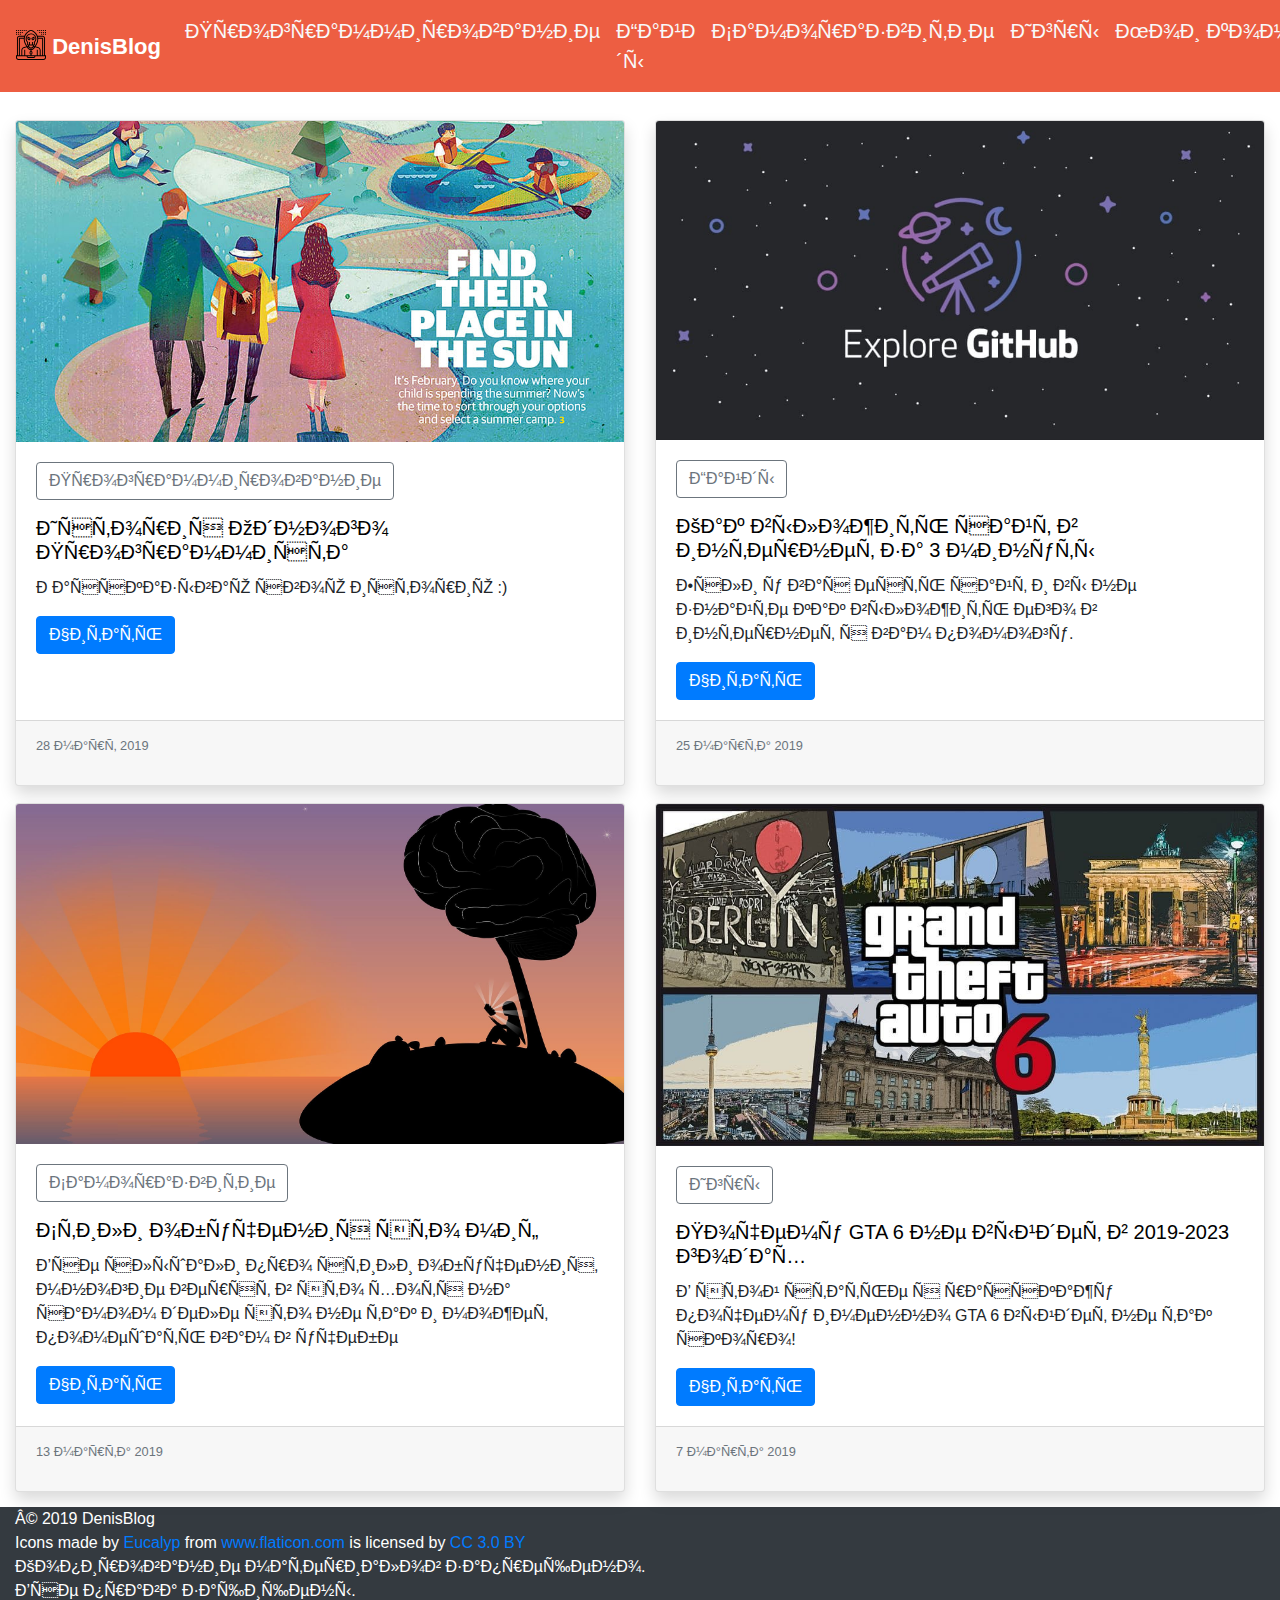
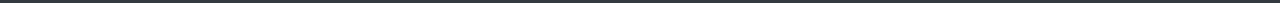
==== index.html @ eb99fd08 "Update index.html" ====
<!DOCTYPE html>
<html lang="ru">
  <head>
    <!-- Global site tag (gtag.js) - Google Analytics -->
    <script async src="https://www.googletagmanager.com/gtag/js?id=UA-123736970-5"></script>
    <script>
      window.dataLayer = window.dataLayer || [];
      function gtag(){dataLayer.push(arguments);}
      gtag('js', new Date());

      gtag('config', 'UA-123736970-5');
    </script>

    <!-- Yandex.Metrika counter -->
    <script type="text/javascript" >
       (function(m,e,t,r,i,k,a){m[i]=m[i]||function(){(m[i].a=m[i].a||[]).push(arguments)};
       m[i].l=1*new Date();k=e.createElement(t),a=e.getElementsByTagName(t)[0],k.async=1,k.src=r,a.parentNode.insertBefore(k,a)})
       (window, document, "script", "https://mc.yandex.ru/metrika/tag.js", "ym");

       ym(53265169, "init", {
            clickmap:true,
            trackLinks:true,
            accurateTrackBounce:true
       });
    </script>
    <noscript><div><img src="https://mc.yandex.ru/watch/53265169" style="position:absolute; left:-9999px;" alt="" /></div></noscript>
    <!-- /Yandex.Metrika counter -->
    
    <!-- Required meta tags -->
    <meta charset="utf-8">
    <meta name="viewport" content="width=device-width, initial-scale=1, shrink-to-fit=no">

    <!-- SEO -->
    <meta name="description" content="Если вам интересны темы программирования, саморазвития, игры, гайды.
    Заходите на DenisBlog!" />
    <meta name="keywords" content="программирования, денис юрков блог, саморазвития, я вас на учу, гайды, игры">
    <meta name="author" content="Denis Yurkov">
    <meta name="copyright" content="All rights belong to Denis Yurkov">
    <meta name="google-site-verification" content="Iz3EVyFOua0m53hICnBri3TyewJHm9QEvi8As5QU-i4" />
    <meta name="yandex-verification" content="daded4a118ccb3c7" />
    
    <!-- Pace -->
    <link href="style/css/pace/themes/pace.css" rel="stylesheet" />
    
    <!-- Bootstrap CSS -->
    <link rel="stylesheet" href="https://stackpath.bootstrapcdn.com/bootstrap/4.3.1/css/bootstrap.min.css" integrity="sha384-ggOyR0iXCbMQv3Xipma34MD+dH/1fQ784/j6cY/iJTQUOhcWr7x9JvoRxT2MZw1T" crossorigin="anonymous">

    <!-- CSS -->
    <link rel="stylesheet" href="style/css/style.css">
    
    <link rel="canonical" href="https://denisblog.github.io"/>

    <title>DenisBlog</title>
  </head>
  <body>
    <!-- header -->
    <header>
        <nav class="navbar navbar-expand-lg navbar-dark" style="background-color: #ED5E42;">
            <a class="navbar-brand d-inline-block align-middle" href="index.html">
                <img src="img/icons/hacker.svg"  width="30" height="30" class="d-inline-block align-top">
                <strong>DenisBlog</strong>
            </a>
            <button class="navbar-toggler btn-outline-secondary" type="button" data-toggle="collapse" data-target="#navbarTogglerDemo02" aria-controls="navbarTogglerDemo02" aria-expanded="false" aria-label="Toggle navigation">
                <span class="navbar-toggler-icon"></span>
            </button>

            <div class="collapse navbar-collapse " id="navbarTogglerDemo02">
                <ul class="navbar-nav ">
                    <li class="nav-item ">
                        <a class="nav-link text-light" href="tops/programming/story of one programmer/story of one programmer.html">Программирование<span class="sr-only">(current)</span></a>
                    </li>
                    
                    <li class="nav-item">
                        <a class="nav-link text-light" href="tops/guides/github pages site/github pages site.html">Гайды<span class="sr-only">(current)</span></a>
                    </li>

                    <li class="nav-item">
                        <a class="nav-link text-light" href="tops/self-development/learning styles is a myth/learning style is a myth.html">Саморазвитие<span class="sr-only">(current)</span></a>
                    </li>

                    <li class="nav-item">
                        <a class="nav-link text-light" href="tops/game/why gta 6 will not come out in 2019-2023/why gta 6 will not come out in 2019-2023.html">Игры<span class="sr-only">(current)</span></a>
                    </li>

                    <li class="nav-item dropdown">
                        <a class="nav-link text-light dropdown-toggle" href="#" id="navbarDropdown" role="button" data-toggle="dropdown" aria-haspopup="true" aria-expanded="false">
                          Мои контакты
                        </a>
                        <div class="dropdown-menu" aria-labelledby="dropdownMenuButton">
                            <a class="dropdown-item" href="https://vk.com/id178983555" target="_blank">Я Вконтакте</a>
                            <a class="dropdown-item" href="mailto: denisdeveloper136@gmail.com" target="_blank">Моя почта</a>
                            <div class="dropdown-divider"></div>
                            <a class="dropdown-item" href="https://www.yurkovsite.ga/" target="_blank">Мой сайт портофолио</a>
                        </div>
                    </li>
                </ul>
            </div>
        </nav>
    </header>
    <!-- /.header -->

    <!-- main -->
    <main>
        <div class="card-deck">
            <div class="card shadow" style="width: 20rem;">
                <a href="tops/programming/story of one programmer/story of one programmer.html"><img src="img/programming/history one programmer.jpg" class="card-img-top " alt="phote story of one programmer"  title="story on one programmer">
                <div class="card-body">
                    <p class="btn btn-outline-secondary" name="programming">Программирование</p> 
                    <h5 class="card-title"><a href="tops/programming/story of one programmer/story of one programmer.html">История Одного Программиста</a></h5>
                    <p class="card-text">Рассказываю свою историю :)</p>
                    <a href="tops/programming/story of one programmer/story of one programmer.html" class="btn btn-primary">Читать</a>
                </div>
                <div class="card-footer">
                    <p class="text-muted"><small>28 март 2019</small></p>
                </div>
            </div>

            <div class="card shadow" style="width: 20rem;">
                <a href="tops/guides/github pages site/github pages site.html"><img src="img/guides/github-project.jpg"  class="card-img-top " alt="как выложить сайт">
                <div class="card-body">
                    <p class="btn btn-outline-secondary" name="guides">Гайды</p> 
                    <h5 class="card-title"><a href="tops/guides/github pages site/github pages site.html">Как выложить сайт в интернет за 3 минуты</a></h5>
                    <p class="card-text">Если у вас есть сайт и вы не знайте как выложить его в интернет я вам помогу.</p>
                    <a href="tops/guides/github pages site/github pages site.html" class="btn btn-primary">Читать</a>
                </div>
                <div class="card-footer">
                   <p class="text-muted"><small>25 марта 2019</small></p>
                </div>
            </div>
        
        </div>

        <div class="card-deck top-edit">
            <div class="card shadow" style="width: 20rem;">
                <a href="tops/self-development/learning styles is a myth/learning style is a myth.html"><img src="img/self-devolopmet/learning style is a myth.jpg" class="card-img-top" alt="картинка с мозгом для статьи"></a>
                <div class="card-body">
                    <p class="btn btn-outline-secondary">Саморазвитие</p> 
                    <h5 class="card-title"><a href="tops/self-development/learning styles is a myth/learning style is a myth.html">Стили обучения это миф</a></h5>
                    <p class="card-text">Все слышали про стили обучения, многие верят в это хотя на самом деле это не так и может помешать вам в учебе</p>
                    <a href="tops/self-development/learning styles is a myth/learning style is a myth.html" class="btn btn-primary">Читать</a>
                </div>
                <div class="card-footer">
                <p class="text-muted"><small>13 марта 2019</small></p>
                </div>
            </div>

             <div class="card shadow" style="width: 20rem;">
                <a href="tops/game/why gta 6 will not come out in 2019-2023/why gta 6 will not come out in 2019-2023.html"><img src="img/game/GTA 6.jpg" class="card-img-top" alt="GTA6 img">
                <div class="card-body">
                    <p class="btn btn-outline-secondary" name="game">Игры</p> 
                    <h5 class="card-title"><a href="tops/game/why gta 6 will not come out in 2019-2023/why gta 6 will not come out in 2019-2023.html">Почему GTA 6 не выйдет в 2019-2023 годах</a></h5>
                    <p class="card-text">В этой статье я расскажу почему именно GTA 6 выйдет не так скоро!</p>
                    <a href="tops/game/why gta 6 will not come out in 2019-2023/why gta 6 will not come out in 2019-2023.html" class="btn btn-primary">Читать</a>
                </div>
                <div class="card-footer">
                    <p class="text-muted"><small>7 марта 2019</small></p>
                </div>
            </div>
        </div>
    </main>
    <!-- /.main -->
    
  
    
    <!-- footer -->
    <footer class="footer bg-dark text-white">
        <div class="container-fluid">
            <span>© 2019 DenisBlog <br> <div>Icons made by <a href="https://www.flaticon.com/authors/eucalyp" title="Eucalyp">Eucalyp</a> from <a href="https://www.flaticon.com/" title="Flaticon">www.flaticon.com</a> is licensed by <a href="http://creativecommons.org/licenses/by/3.0/"title="Creative Commons BY 3.0" target="_blank">CC 3.0 BY</a></div> Копирование материалов запрещено. <br> Все права защищены. </span>
        </div>
    </footer>
    <!-- /.footer -->

    <!-- Optional JavaScript -->
    <!-- jQuery first, then Popper.js, then Bootstrap JS -->
    <script src="https://code.jquery.com/jquery-3.3.1.slim.min.js" integrity="sha384-q8i/X+965DzO0rT7abK41JStQIAqVgRVzpbzo5smXKp4YfRvH+8abtTE1Pi6jizo" crossorigin="anonymous"></script>
    <script src="js/pace/pace.min.js"></script>
    <script src="https://cdnjs.cloudflare.com/ajax/libs/popper.js/1.14.7/umd/popper.min.js" integrity="sha384-UO2eT0CpHqdSJQ6hJty5KVphtPhzWj9WO1clHTMGa3JDZwrnQq4sF86dIHNDz0W1" crossorigin="anonymous"></script>
    <script src="https://stackpath.bootstrapcdn.com/bootstrap/4.3.1/js/bootstrap.min.js" integrity="sha384-JjSmVgyd0p3pXB1rRibZUAYoIIy6OrQ6VrjIEaFf/nJGzIxFDsf4x0xIM+B07jRM" crossorigin="anonymous"></script>
  </body>
</html>
---- style/css/pace/themes/pace.css ----
.pace {
  -webkit-pointer-events: none;
  pointer-events: none;

  -webkit-user-select: none;
  -moz-user-select: none;
  user-select: none;
}

.pace-inactive {
  display: none;
}

.pace .pace-progress {
  background: #ffffff;
  position: fixed;
  z-index: 2000;
  top: 0;
  right: 100%;
  width: 100%;
  height: 2px;
}
---- style/css/style.css ----
html *, html ::after, html ::before {
   box-sizing: border-box;
}

/* Remove the scroll bar */
html, body {
    overflow-x: hidden; 
}

body {
    word-wrap: break-word;
}


main {
    padding: 15px;
}

.img-fluid {
    background-size: cover;
    border-radius: 5px;
    opacity: 1;
}

header {
    margin-bottom: 13px;
}

.navbar-brand {
   font-size: 22px;
}

.nav-item {
    font-size: 20px;
}

.btn-outline-secondary {
    cursor: pointer;
}

.card {
    margin: 0 auto;
    max-width: 100% ;
}

.top-edit {
    margin-top: 17px;
}

h5 a {
    color: black;
}

h5 a:hover {
    text-decoration: none;   
}


@media (max-width: 550px) {
    main {
        padding: 0;
    }  
}
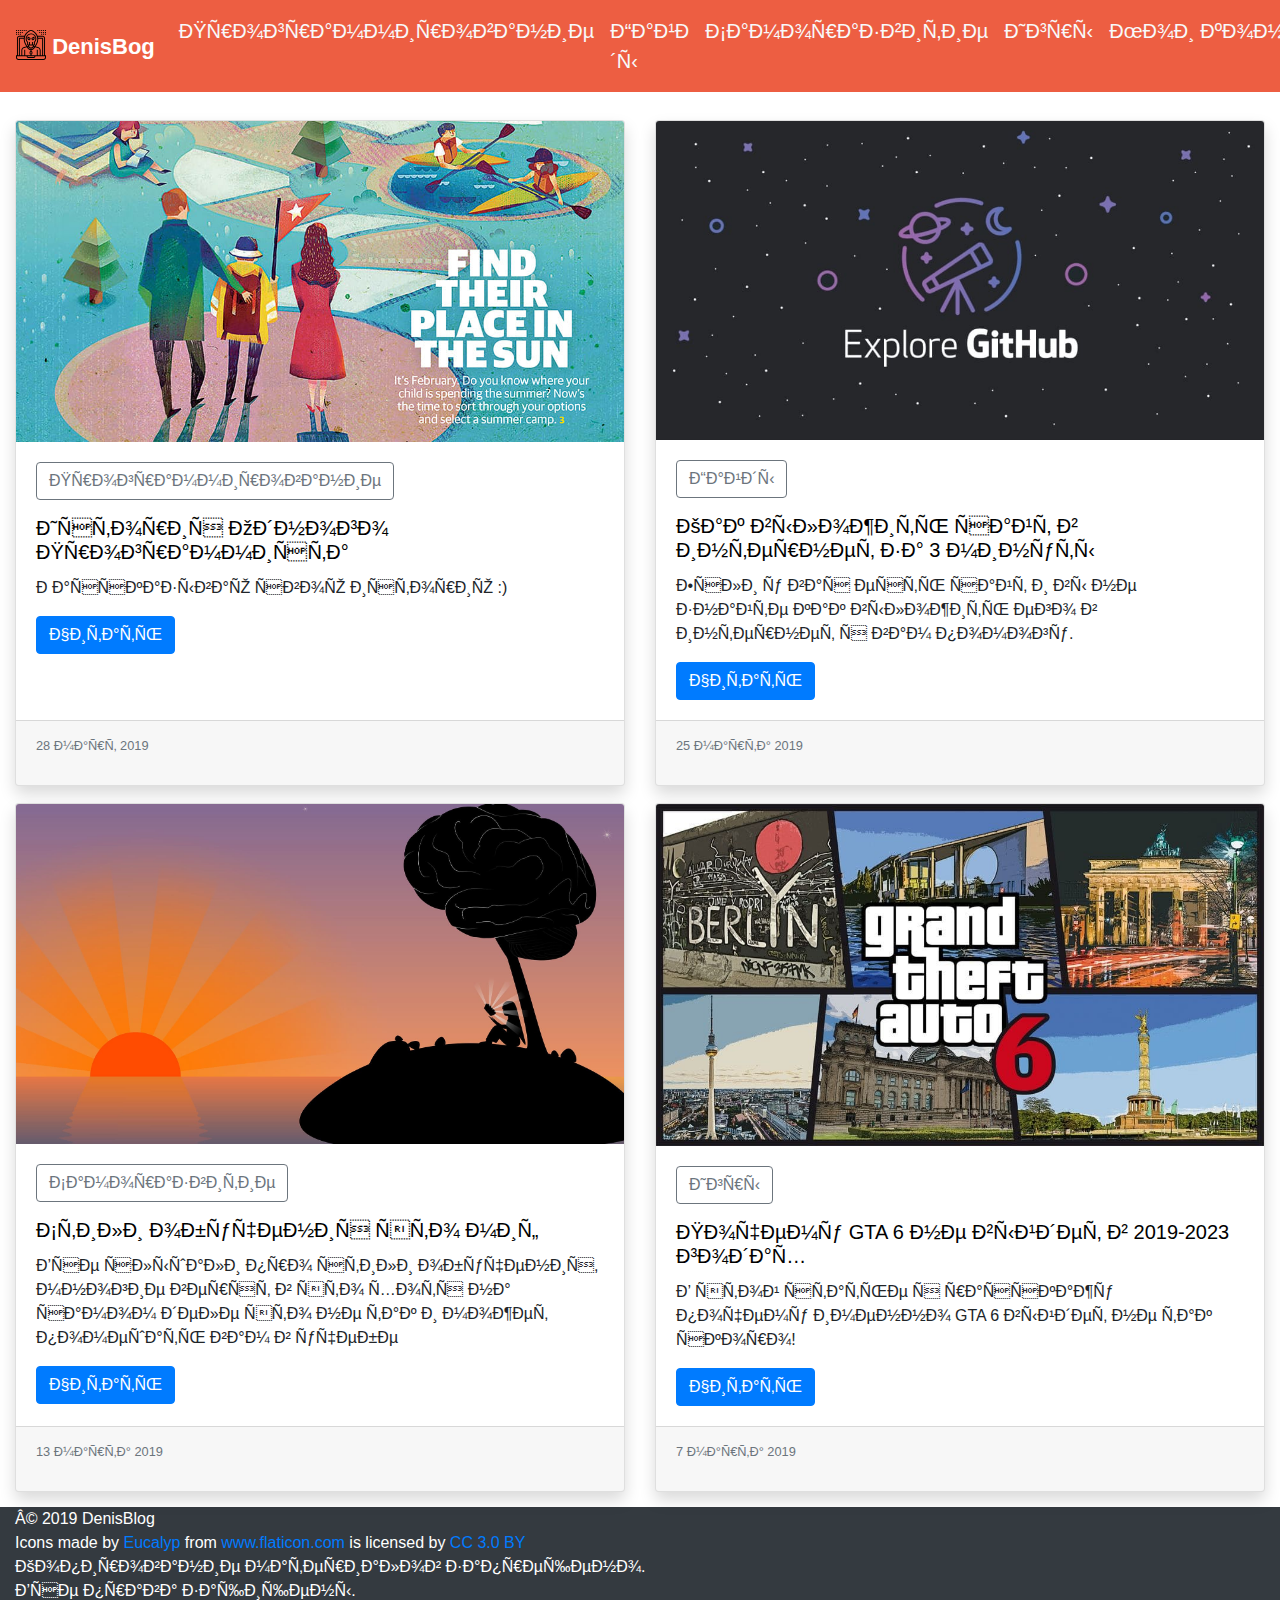
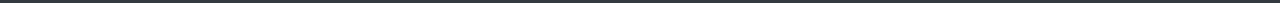
==== commit d27ed1b5: "test_html" ====
--- a/index.html
+++ b/index.html
@@ -58,7 +58,7 @@
         <nav class="navbar navbar-expand-lg navbar-dark" style="background-color: #ED5E42;">
             <a class="navbar-brand d-inline-block align-middle" href="index.html">
                 <img src="img/icons/hacker.svg"  width="30" height="30" class="d-inline-block align-top">
-                <strong>DenisBlog</strong>
+                <strong>DenisBog</strong>
             </a>
             <button class="navbar-toggler btn-outline-secondary" type="button" data-toggle="collapse" data-target="#navbarTogglerDemo02" aria-controls="navbarTogglerDemo02" aria-expanded="false" aria-label="Toggle navigation">
                 <span class="navbar-toggler-icon"></span>
@@ -90,7 +90,7 @@
                             <a class="dropdown-item" href="https://vk.com/id178983555" target="_blank">Я Вконтакте</a>
                             <a class="dropdown-item" href="mailto: denisdeveloper136@gmail.com" target="_blank">Моя почта</a>
                             <div class="dropdown-divider"></div>
-                            <a class="dropdown-item" href="https://www.yurkovsite.ga/" target="_blank">Мой сайт портофолио</a>
+                            <a class="dropdown-item" href="https://denisyurkov.github.io/" target="_blank">Мой сайт портофолио</a>
                         </div>
                     </li>
                 </ul>
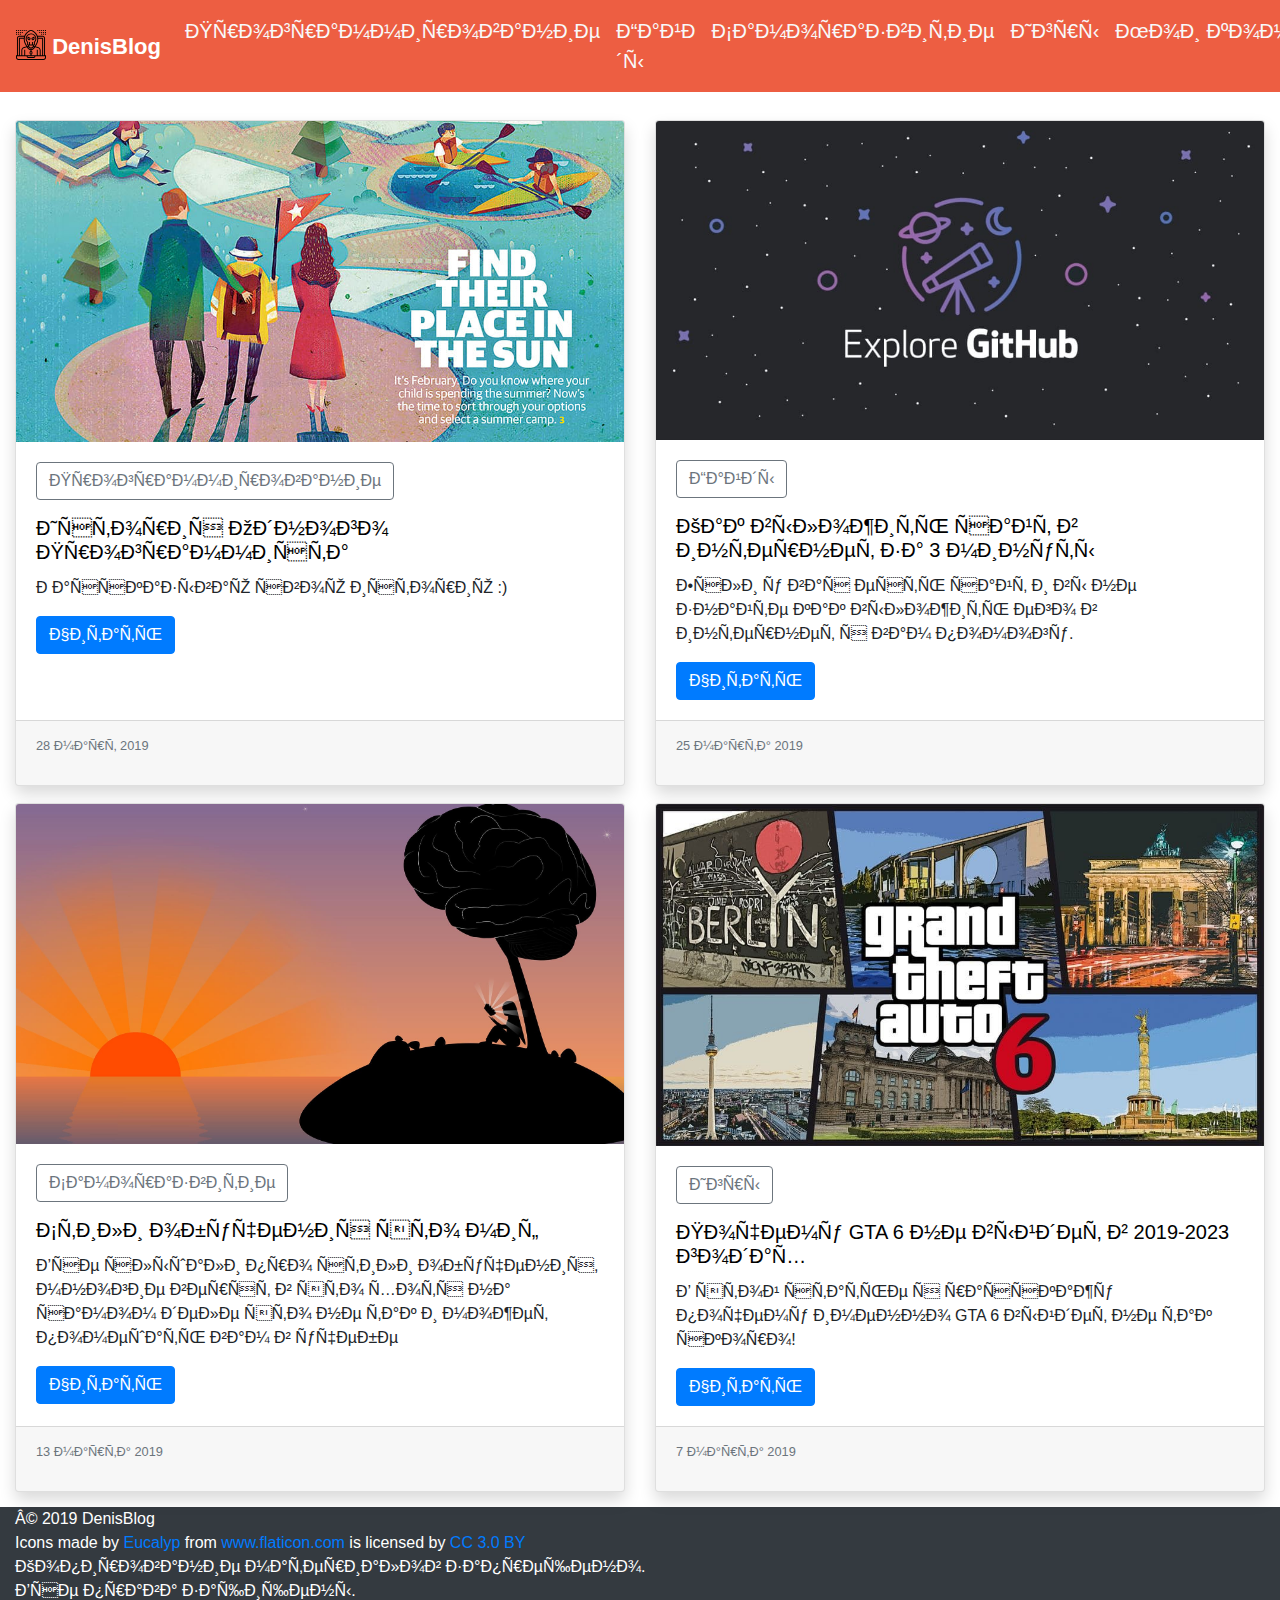
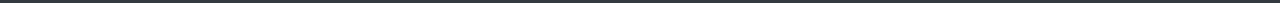
==== commit 543466d2: "default_settings" ====
--- a/index.html
+++ b/index.html
@@ -58,7 +58,7 @@
         <nav class="navbar navbar-expand-lg navbar-dark" style="background-color: #ED5E42;">
             <a class="navbar-brand d-inline-block align-middle" href="index.html">
                 <img src="img/icons/hacker.svg"  width="30" height="30" class="d-inline-block align-top">
-                <strong>DenisBog</strong>
+                <strong>DenisBlog</strong>
             </a>
             <button class="navbar-toggler btn-outline-secondary" type="button" data-toggle="collapse" data-target="#navbarTogglerDemo02" aria-controls="navbarTogglerDemo02" aria-expanded="false" aria-label="Toggle navigation">
                 <span class="navbar-toggler-icon"></span>
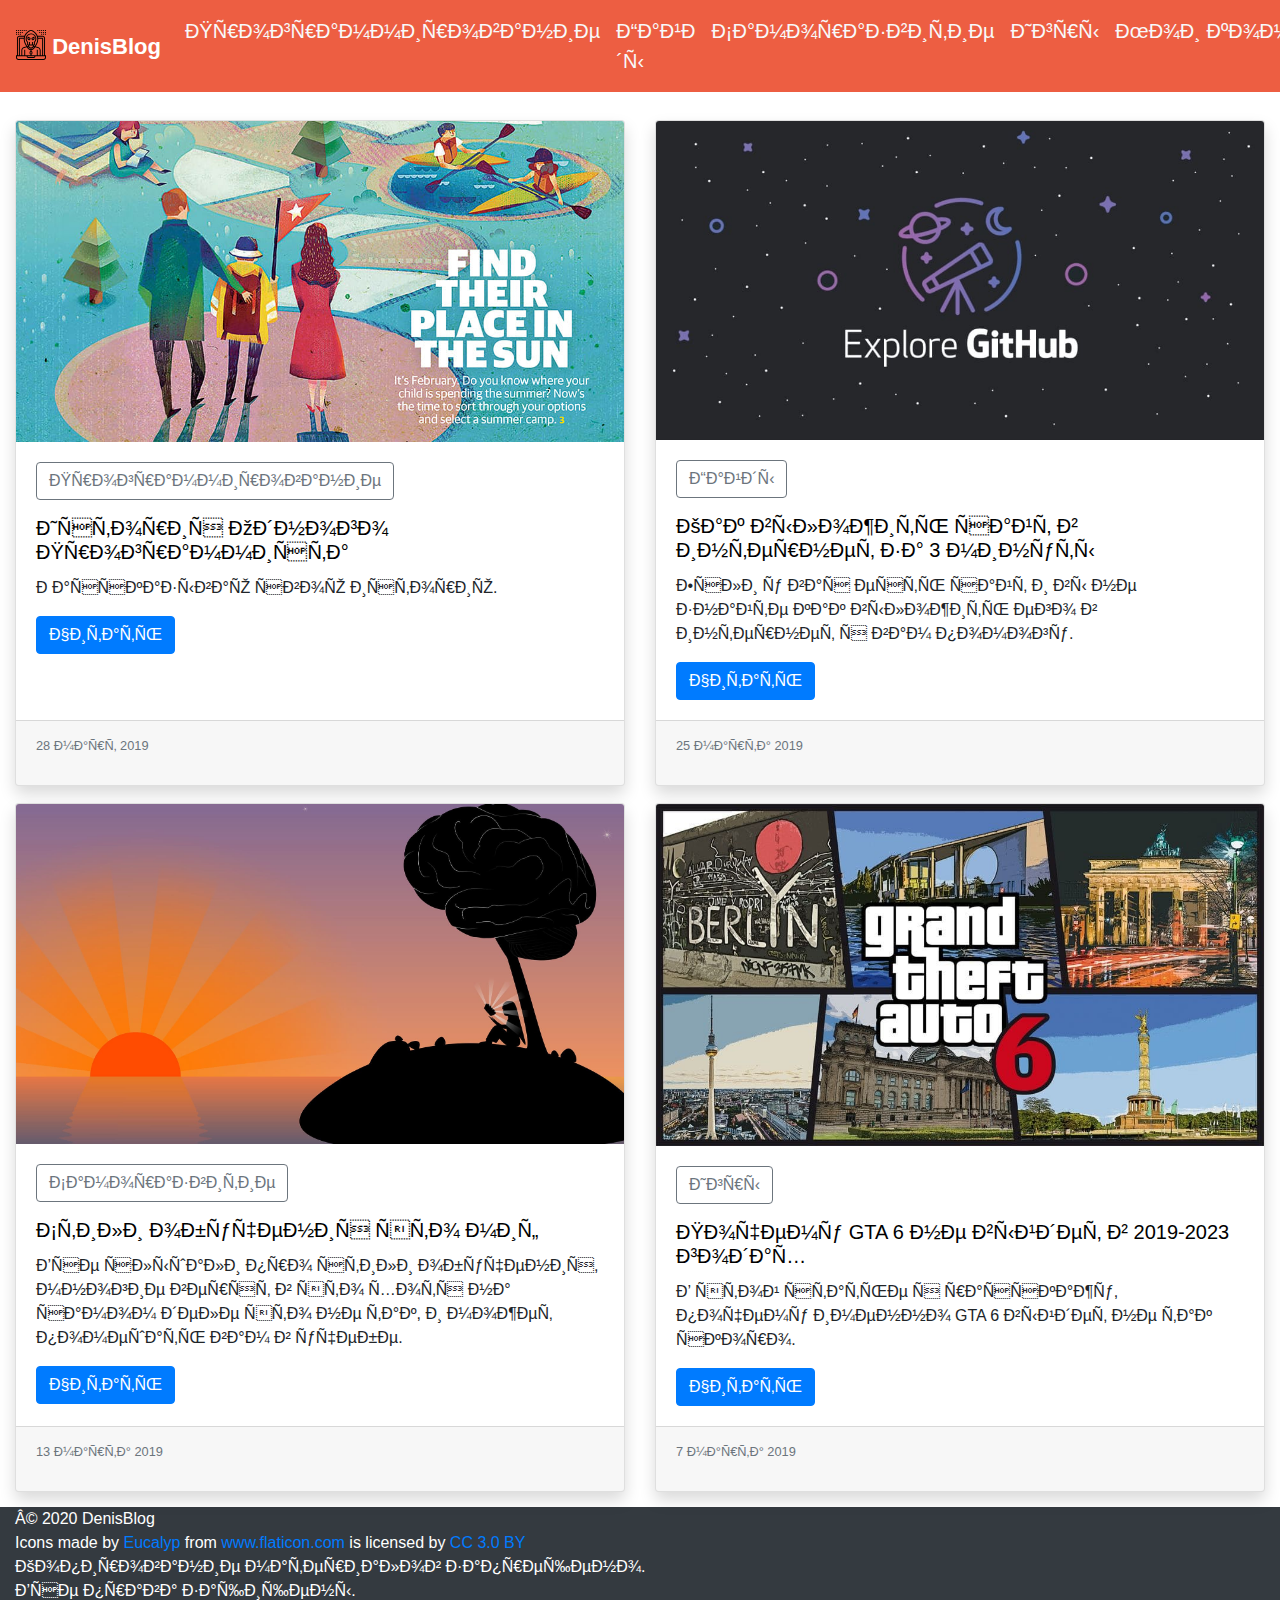
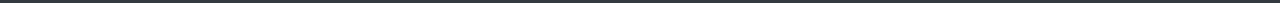
==== commit c2fe7b0a: "Update index.html" ====
--- a/index.html
+++ b/index.html
@@ -107,7 +107,7 @@
                 <div class="card-body">
                     <p class="btn btn-outline-secondary" name="programming">Программирование</p> 
                     <h5 class="card-title"><a href="tops/programming/story of one programmer/story of one programmer.html">История Одного Программиста</a></h5>
-                    <p class="card-text">Рассказываю свою историю :)</p>
+                    <p class="card-text">Рассказываю свою историю.</p>
                     <a href="tops/programming/story of one programmer/story of one programmer.html" class="btn btn-primary">Читать</a>
                 </div>
                 <div class="card-footer">
@@ -136,7 +136,7 @@
                 <div class="card-body">
                     <p class="btn btn-outline-secondary">Саморазвитие</p> 
                     <h5 class="card-title"><a href="tops/self-development/learning styles is a myth/learning style is a myth.html">Стили обучения это миф</a></h5>
-                    <p class="card-text">Все слышали про стили обучения, многие верят в это хотя на самом деле это не так и может помешать вам в учебе</p>
+                    <p class="card-text">Все слышали про стили обучения, многие верят в это хотя на самом деле это не так, и может помешать вам в учебе.</p>
                     <a href="tops/self-development/learning styles is a myth/learning style is a myth.html" class="btn btn-primary">Читать</a>
                 </div>
                 <div class="card-footer">
@@ -149,7 +149,7 @@
                 <div class="card-body">
                     <p class="btn btn-outline-secondary" name="game">Игры</p> 
                     <h5 class="card-title"><a href="tops/game/why gta 6 will not come out in 2019-2023/why gta 6 will not come out in 2019-2023.html">Почему GTA 6 не выйдет в 2019-2023 годах</a></h5>
-                    <p class="card-text">В этой статье я расскажу почему именно GTA 6 выйдет не так скоро!</p>
+                    <p class="card-text">В этой статье я расскажу, почему именно GTA 6 выйдет не так скоро.</p>
                     <a href="tops/game/why gta 6 will not come out in 2019-2023/why gta 6 will not come out in 2019-2023.html" class="btn btn-primary">Читать</a>
                 </div>
                 <div class="card-footer">
@@ -165,7 +165,7 @@
     <!-- footer -->
     <footer class="footer bg-dark text-white">
         <div class="container-fluid">
-            <span>© 2019 DenisBlog <br> <div>Icons made by <a href="https://www.flaticon.com/authors/eucalyp" title="Eucalyp">Eucalyp</a> from <a href="https://www.flaticon.com/" title="Flaticon">www.flaticon.com</a> is licensed by <a href="http://creativecommons.org/licenses/by/3.0/"title="Creative Commons BY 3.0" target="_blank">CC 3.0 BY</a></div> Копирование материалов запрещено. <br> Все права защищены. </span>
+            <span>© 2020 DenisBlog <br> <div>Icons made by <a href="https://www.flaticon.com/authors/eucalyp" title="Eucalyp">Eucalyp</a> from <a href="https://www.flaticon.com/" title="Flaticon">www.flaticon.com</a> is licensed by <a href="http://creativecommons.org/licenses/by/3.0/"title="Creative Commons BY 3.0" target="_blank">CC 3.0 BY</a></div> Копирование материалов запрещено. <br> Все права защищены. </span>
         </div>
     </footer>
     <!-- /.footer -->
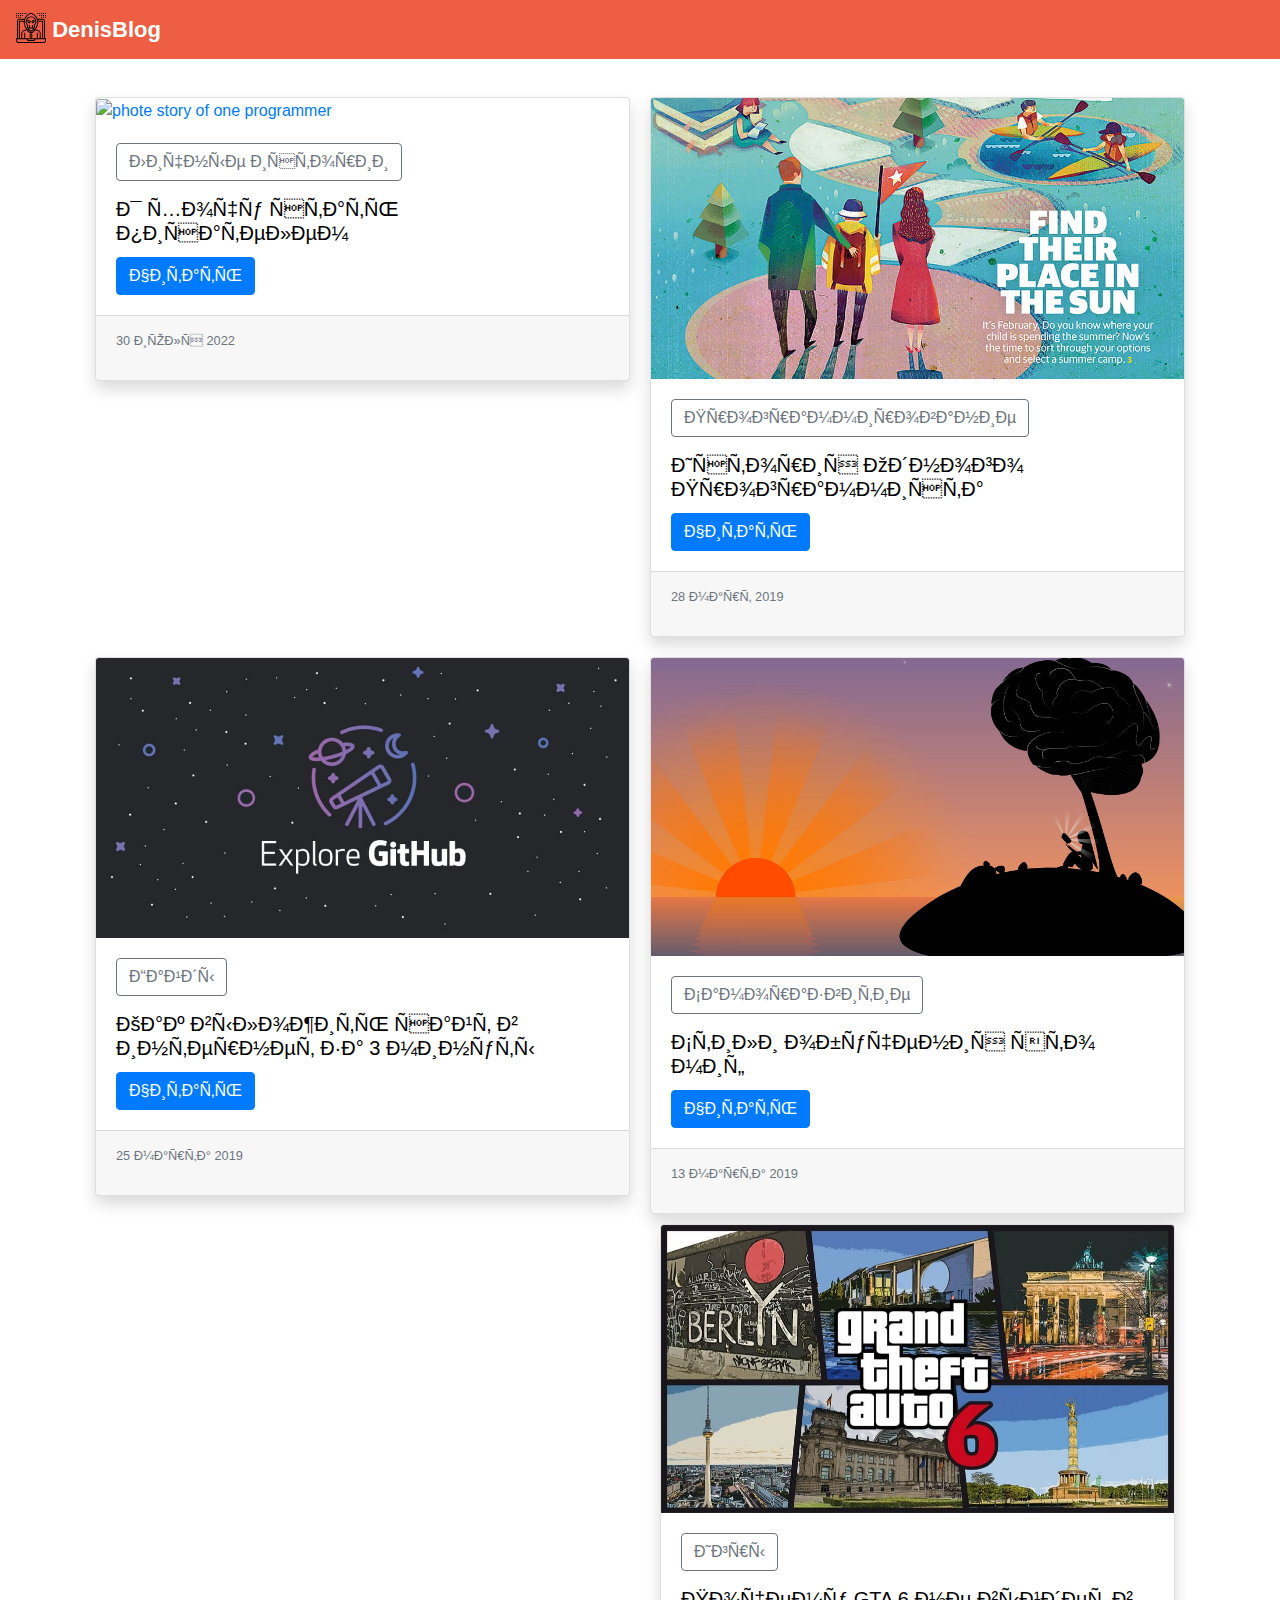
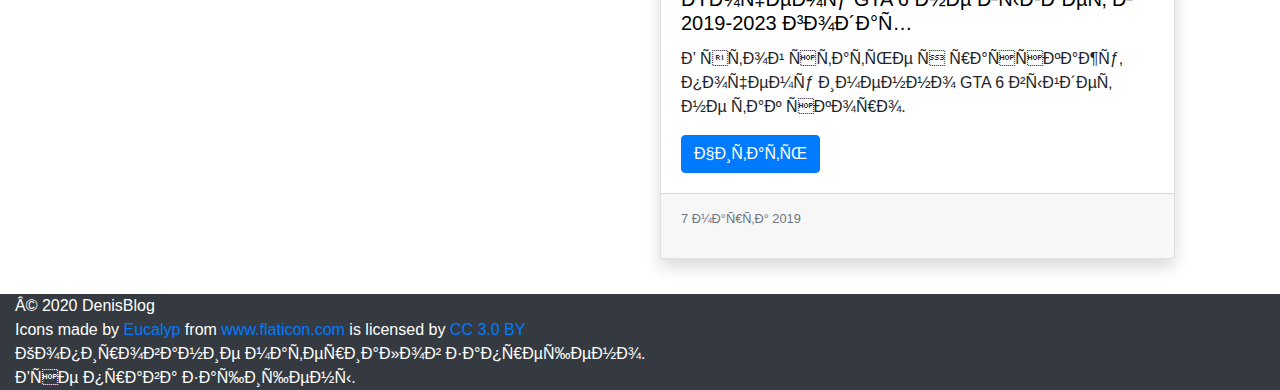
==== commit 83c44972: "add personal story" ====
--- a/index.html
+++ b/index.html
@@ -63,97 +63,93 @@
             <button class="navbar-toggler btn-outline-secondary" type="button" data-toggle="collapse" data-target="#navbarTogglerDemo02" aria-controls="navbarTogglerDemo02" aria-expanded="false" aria-label="Toggle navigation">
                 <span class="navbar-toggler-icon"></span>
             </button>
-
-            <div class="collapse navbar-collapse " id="navbarTogglerDemo02">
-                <ul class="navbar-nav ">
-                    <li class="nav-item ">
-                        <a class="nav-link text-light" href="tops/programming/story of one programmer/story of one programmer.html">Программирование<span class="sr-only">(current)</span></a>
-                    </li>
-                    
-                    <li class="nav-item">
-                        <a class="nav-link text-light" href="tops/guides/github pages site/github pages site.html">Гайды<span class="sr-only">(current)</span></a>
-                    </li>
-
-                    <li class="nav-item">
-                        <a class="nav-link text-light" href="tops/self-development/learning styles is a myth/learning style is a myth.html">Саморазвитие<span class="sr-only">(current)</span></a>
-                    </li>
-
-                    <li class="nav-item">
-                        <a class="nav-link text-light" href="tops/game/why gta 6 will not come out in 2019-2023/why gta 6 will not come out in 2019-2023.html">Игры<span class="sr-only">(current)</span></a>
-                    </li>
-
-                    <li class="nav-item dropdown">
-                        <a class="nav-link text-light dropdown-toggle" href="#" id="navbarDropdown" role="button" data-toggle="dropdown" aria-haspopup="true" aria-expanded="false">
-                          Мои контакты
-                        </a>
-                        <div class="dropdown-menu" aria-labelledby="dropdownMenuButton">
-                            <a class="dropdown-item" href="https://vk.com/id178983555" target="_blank">Я Вконтакте</a>
-                            <a class="dropdown-item" href="mailto: denisdeveloper136@gmail.com" target="_blank">Моя почта</a>
-                            <div class="dropdown-divider"></div>
-                            <a class="dropdown-item" href="https://denisyurkov.github.io/" target="_blank">Мой сайт портофолио</a>
-                        </div>
-                    </li>
-                </ul>
-            </div>
         </nav>
     </header>
     <!-- /.header -->
 
     <!-- main -->
-    <main>
-        <div class="card-deck">
-            <div class="card shadow" style="width: 20rem;">
-                <a href="tops/programming/story of one programmer/story of one programmer.html"><img src="img/programming/history one programmer.jpg" class="card-img-top " alt="phote story of one programmer"  title="story on one programmer">
-                <div class="card-body">
-                    <p class="btn btn-outline-secondary" name="programming">Программирование</p> 
-                    <h5 class="card-title"><a href="tops/programming/story of one programmer/story of one programmer.html">История Одного Программиста</a></h5>
-                    <p class="card-text">Рассказываю свою историю.</p>
-                    <a href="tops/programming/story of one programmer/story of one programmer.html" class="btn btn-primary">Читать</a>
-                </div>
-                <div class="card-footer">
-                    <p class="text-muted"><small>28 март 2019</small></p>
+    <main class="container">        
+        <div class="row no-gutters">
+            <div class="col-lg-6" style="padding: 10px">
+                <div class="card-deck">
+                    <div class="card shadow" style="width: 10rem;">
+                        <a href="tops/personal story/i'm writer.html">
+                            <img src="https://odessa-life.od.ua/wp-content/uploads/2014/03/den-pisatelja.jpg" class="card-img-top " alt="phote story of one programmer"  title="story on one programmer">
+                        <div class="card-body">
+                            <p class="btn btn-outline-secondary" name="programming">Личные истории</p> 
+                            <h5 class="card-title"><a href="tops/personal story/i'm writer.html">Я хочу стать писателем</a></h5>
+                            <a href="tops/personal story/i'm writer.html" class="btn btn-primary">Читать</a>
+                        </div>
+                        <div class="card-footer">
+                            <p class="text-muted"><small>30 июля 2022</small></p>
+                        </div>
+                    </div>
                 </div>
             </div>
 
-            <div class="card shadow" style="width: 20rem;">
-                <a href="tops/guides/github pages site/github pages site.html"><img src="img/guides/github-project.jpg"  class="card-img-top " alt="как выложить сайт">
-                <div class="card-body">
-                    <p class="btn btn-outline-secondary" name="guides">Гайды</p> 
-                    <h5 class="card-title"><a href="tops/guides/github pages site/github pages site.html">Как выложить сайт в интернет за 3 минуты</a></h5>
-                    <p class="card-text">Если у вас есть сайт и вы не знайте как выложить его в интернет я вам помогу.</p>
-                    <a href="tops/guides/github pages site/github pages site.html" class="btn btn-primary">Читать</a>
-                </div>
-                <div class="card-footer">
-                   <p class="text-muted"><small>25 марта 2019</small></p>
-                </div>
-            </div>
-        
-        </div>
-
-        <div class="card-deck top-edit">
-            <div class="card shadow" style="width: 20rem;">
-                <a href="tops/self-development/learning styles is a myth/learning style is a myth.html"><img src="img/self-devolopmet/learning style is a myth.jpg" class="card-img-top" alt="картинка с мозгом для статьи"></a>
-                <div class="card-body">
-                    <p class="btn btn-outline-secondary">Саморазвитие</p> 
-                    <h5 class="card-title"><a href="tops/self-development/learning styles is a myth/learning style is a myth.html">Стили обучения это миф</a></h5>
-                    <p class="card-text">Все слышали про стили обучения, многие верят в это хотя на самом деле это не так, и может помешать вам в учебе.</p>
-                    <a href="tops/self-development/learning styles is a myth/learning style is a myth.html" class="btn btn-primary">Читать</a>
-                </div>
-                <div class="card-footer">
-                <p class="text-muted"><small>13 марта 2019</small></p>
+            <div class="col-lg-6" style="padding: 10px">
+                <div class="card-deck">
+                    <div class="card shadow" style="width: 10rem;">
+                        <a href="tops/programming/story of one programmer/story of one programmer.html">
+                            <img src="img/programming/history one programmer.jpg" class="card-img-top " alt="phote story of one programmer"  title="story on one programmer">
+                        <div class="card-body">
+                            <p class="btn btn-outline-secondary" name="programming">Программирование</p> 
+                            <h5 class="card-title"><a href="tops/programming/story of one programmer/story of one programmer.html">История Одного Программиста</a></h5>
+                            <a href="tops/programming/story of one programmer/story of one programmer.html" class="btn btn-primary">Читать</a>
+                        </div>
+                        <div class="card-footer">
+                            <p class="text-muted"><small>28 март 2019</small></p>
+                        </div>
+                    </div>
                 </div>
             </div>
 
-             <div class="card shadow" style="width: 20rem;">
-                <a href="tops/game/why gta 6 will not come out in 2019-2023/why gta 6 will not come out in 2019-2023.html"><img src="img/game/GTA 6.jpg" class="card-img-top" alt="GTA6 img">
-                <div class="card-body">
-                    <p class="btn btn-outline-secondary" name="game">Игры</p> 
-                    <h5 class="card-title"><a href="tops/game/why gta 6 will not come out in 2019-2023/why gta 6 will not come out in 2019-2023.html">Почему GTA 6 не выйдет в 2019-2023 годах</a></h5>
-                    <p class="card-text">В этой статье я расскажу, почему именно GTA 6 выйдет не так скоро.</p>
-                    <a href="tops/game/why gta 6 will not come out in 2019-2023/why gta 6 will not come out in 2019-2023.html" class="btn btn-primary">Читать</a>
+            <div class="col-lg-6" style="padding: 10px">
+                <div class="card-deck">
+                    <div class="card shadow" style="width: 10rem;">
+                        <a href="tops/guides/github pages site/github pages site.html"><img src="img/guides/github-project.jpg"  class="card-img-top " alt="как выложить сайт">
+                        <div class="card-body">
+                            <p class="btn btn-outline-secondary" name="guides">Гайды</p> 
+                            <h5 class="card-title"><a href="tops/guides/github pages site/github pages site.html">Как выложить сайт в интернет за 3 минуты</a></h5>
+                            <a href="tops/guides/github pages site/github pages site.html" class="btn btn-primary">Читать</a>
+                        </div>
+                        <div class="card-footer">
+                           <p class="text-muted"><small>25 марта 2019</small></p>
+                        </div>
+                    </div>
                 </div>
-                <div class="card-footer">
-                    <p class="text-muted"><small>7 марта 2019</small></p>
+            </div>
+            
+            <div class="col-lg-6" style="padding: 10px">
+                <div class="card-deck">
+                    <div class="card shadow" style="width: 10rem;">
+                        <a href="tops/self-development/learning styles is a myth/learning style is a myth.html"><img src="img/self-devolopmet/learning style is a myth.jpg" class="card-img-top" alt="картинка с мозгом для статьи"></a>
+                        <div class="card-body">
+                            <p class="btn btn-outline-secondary">Саморазвитие</p> 
+                            <h5 class="card-title"><a href="tops/self-development/learning styles is a myth/learning style is a myth.html">Стили обучения это миф</a></h5>
+                            <a href="tops/self-development/learning styles is a myth/learning style is a myth.html" class="btn btn-primary">Читать</a>
+                        </div>
+                        
+                        <div class="card-footer">
+                        <p class="text-muted"><small>13 марта 2019</small></p>
+                    </div>
+                </div>
+            </div>
+
+            <div class="col-lg-12" style="padding: 10px">
+                <div class="card-deck">
+                    <div class="card shadow"  style="width: 10rem;">
+                        <a href="tops/game/why gta 6 will not come out in 2019-2023/why gta 6 will not come out in 2019-2023.html"><img src="img/game/GTA 6.jpg" class="card-img-top" alt="GTA6 img">
+                        <div class="card-body">
+                            <p class="btn btn-outline-secondary" name="game">Игры</p> 
+                            <h5 class="card-title"><a href="tops/game/why gta 6 will not come out in 2019-2023/why gta 6 will not come out in 2019-2023.html">Почему GTA 6 не выйдет в 2019-2023 годах</a></h5>
+                            <p class="card-text">В этой статье я расскажу, почему именно GTA 6 выйдет не так скоро.</p>
+                            <a href="tops/game/why gta 6 will not come out in 2019-2023/why gta 6 will not come out in 2019-2023.html" class="btn btn-primary">Читать</a>
+                        </div>
+                        <div class="card-footer">
+                            <p class="text-muted"><small>7 марта 2019</small></p>
+                        </div>
+                    </div>    
                 </div>
             </div>
         </div>
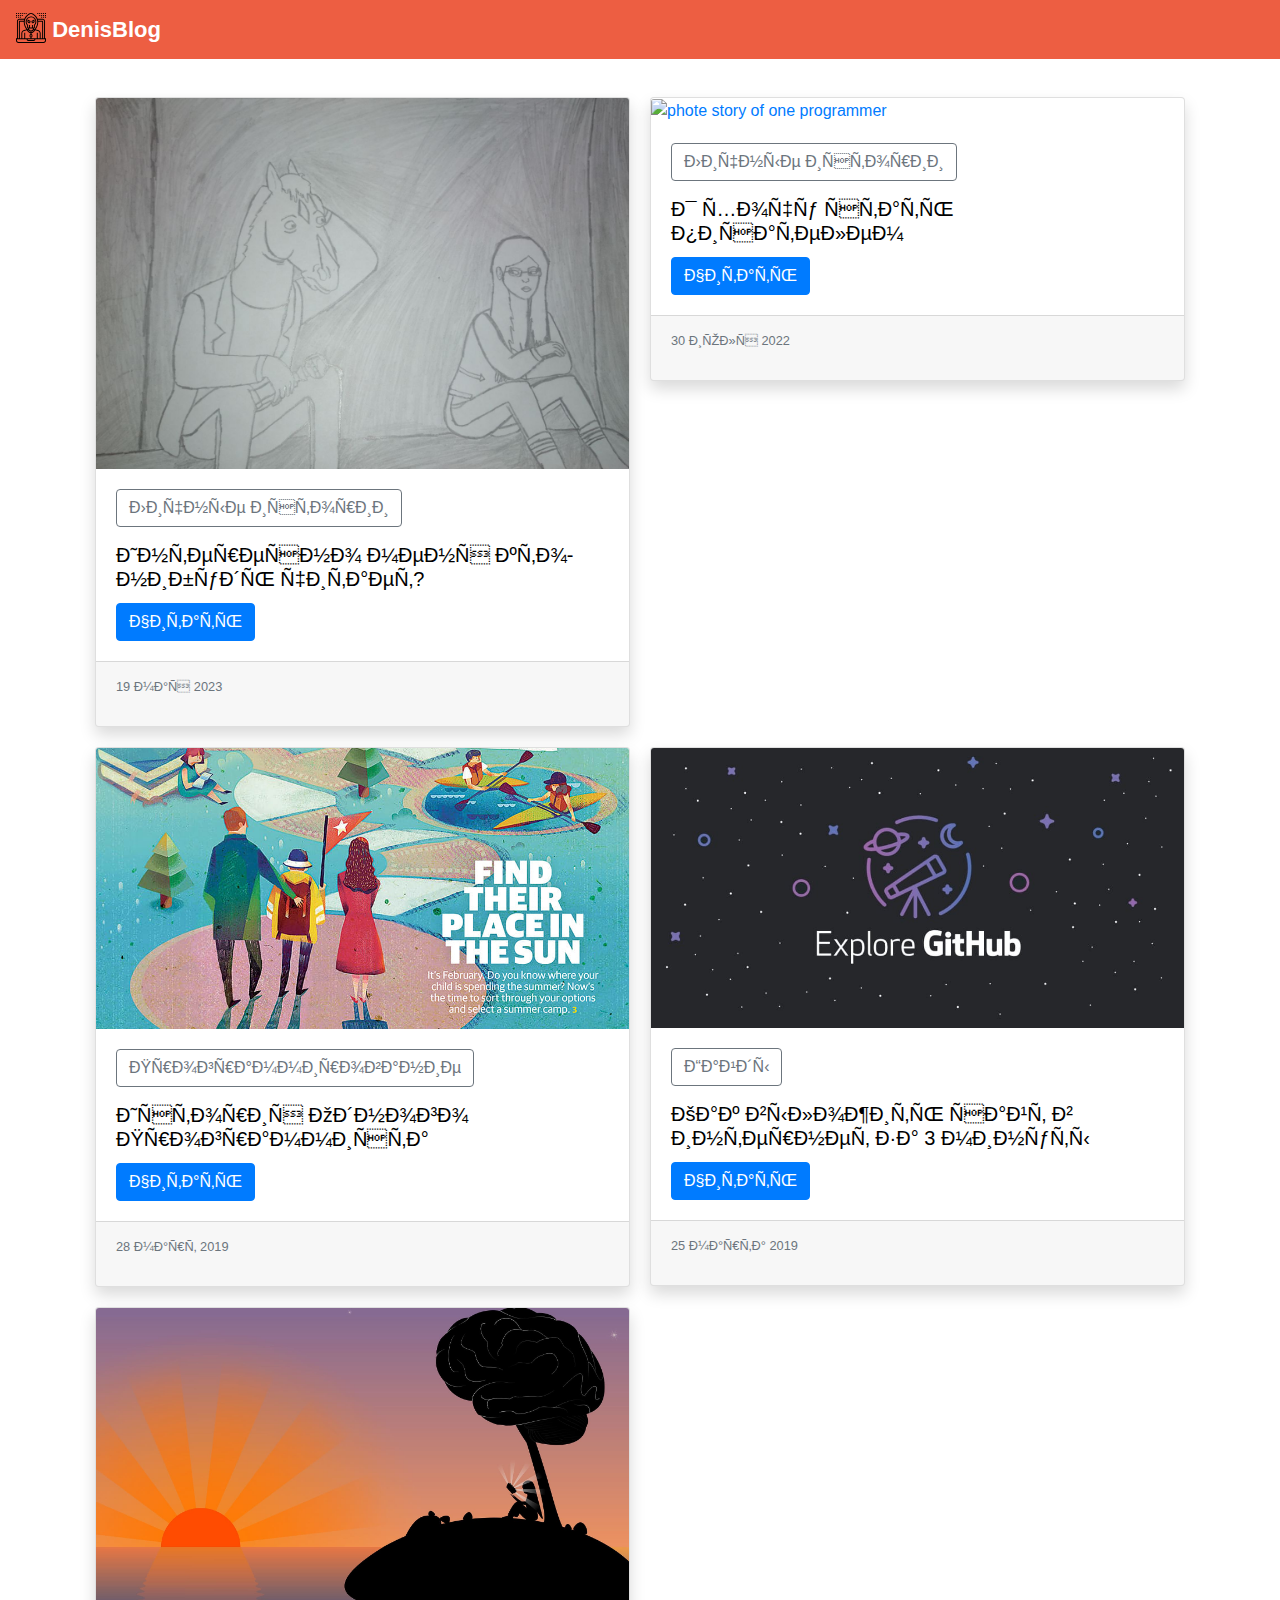
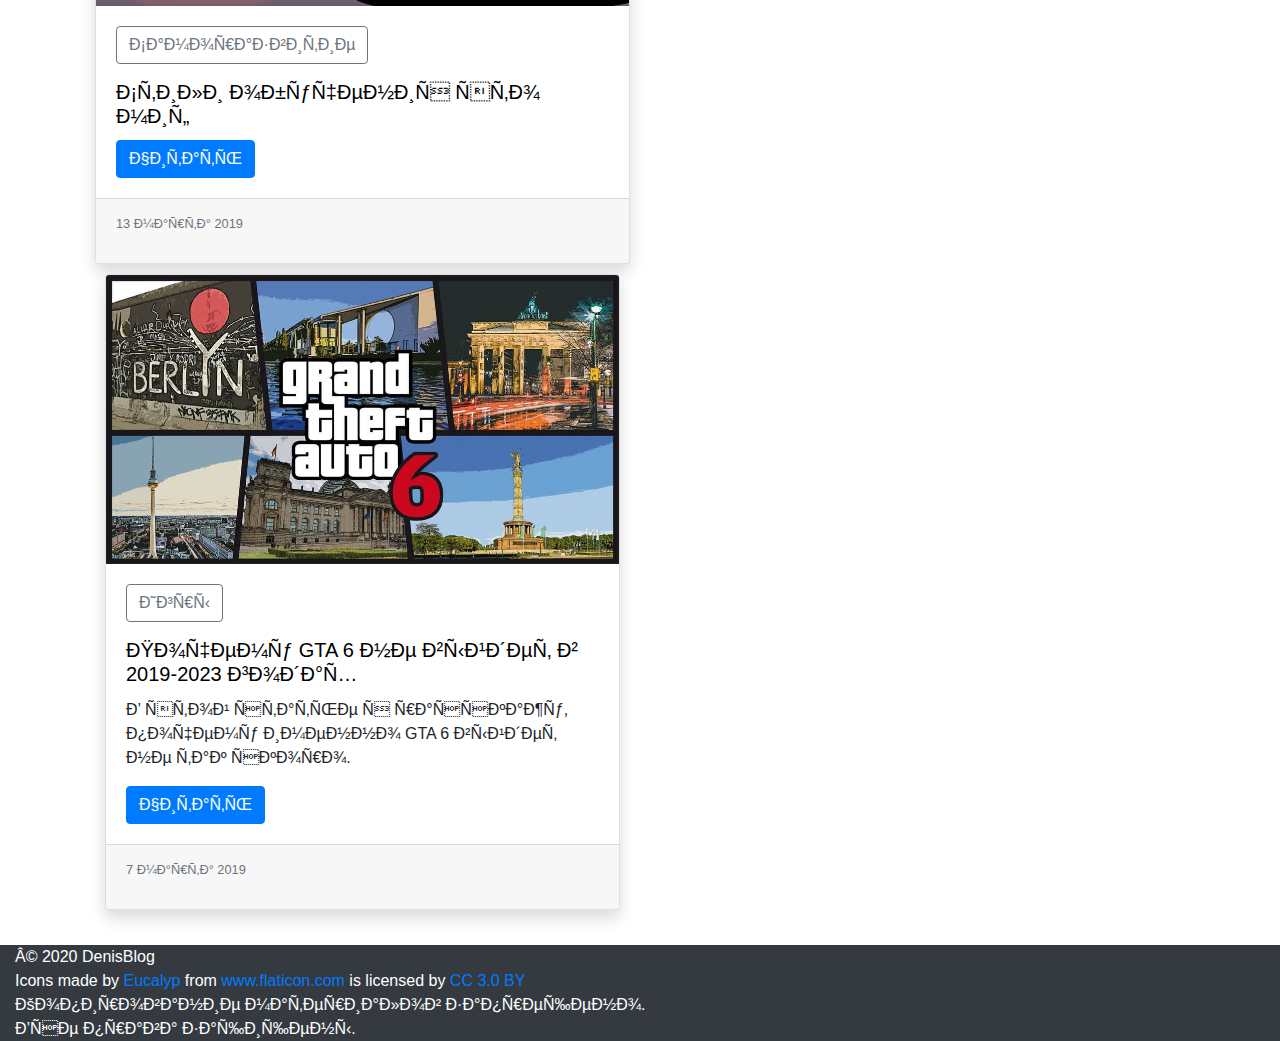
==== commit 2ab36b5b: "Add new story" ====
--- a/index.html
+++ b/index.html
@@ -70,6 +70,23 @@
     <!-- main -->
     <main class="container">        
         <div class="row no-gutters">
+            <div class="col-lg-6" style="padding: 10px">
+                <div class="card-deck">
+                    <div class="card shadow" style="width: 10rem;">
+                        <a href="tops/if someone is reading me.html">
+                            <img src="img/about-me1.jpg" class="card-img-top " alt="if someone is reading me"  title="if someone is reading me">
+                        <div class="card-body">
+                            <p class="btn btn-outline-secondary" name="programming">Личные истории</p> 
+                            <h5 class="card-title"><a href="tops/if someone is reading me.html">Интересно меня кто-нибудь читает?</a></h5>
+                            <a href="tops/if someone is reading me.html" class="btn btn-primary">Читать</a>
+                        </div>
+                        <div class="card-footer">
+                            <p class="text-muted"><small>19 мая 2023</small></p>
+                        </div>
+                    </div>
+                </div>
+            </div>
+
             <div class="col-lg-6" style="padding: 10px">
                 <div class="card-deck">
                     <div class="card shadow" style="width: 10rem;">
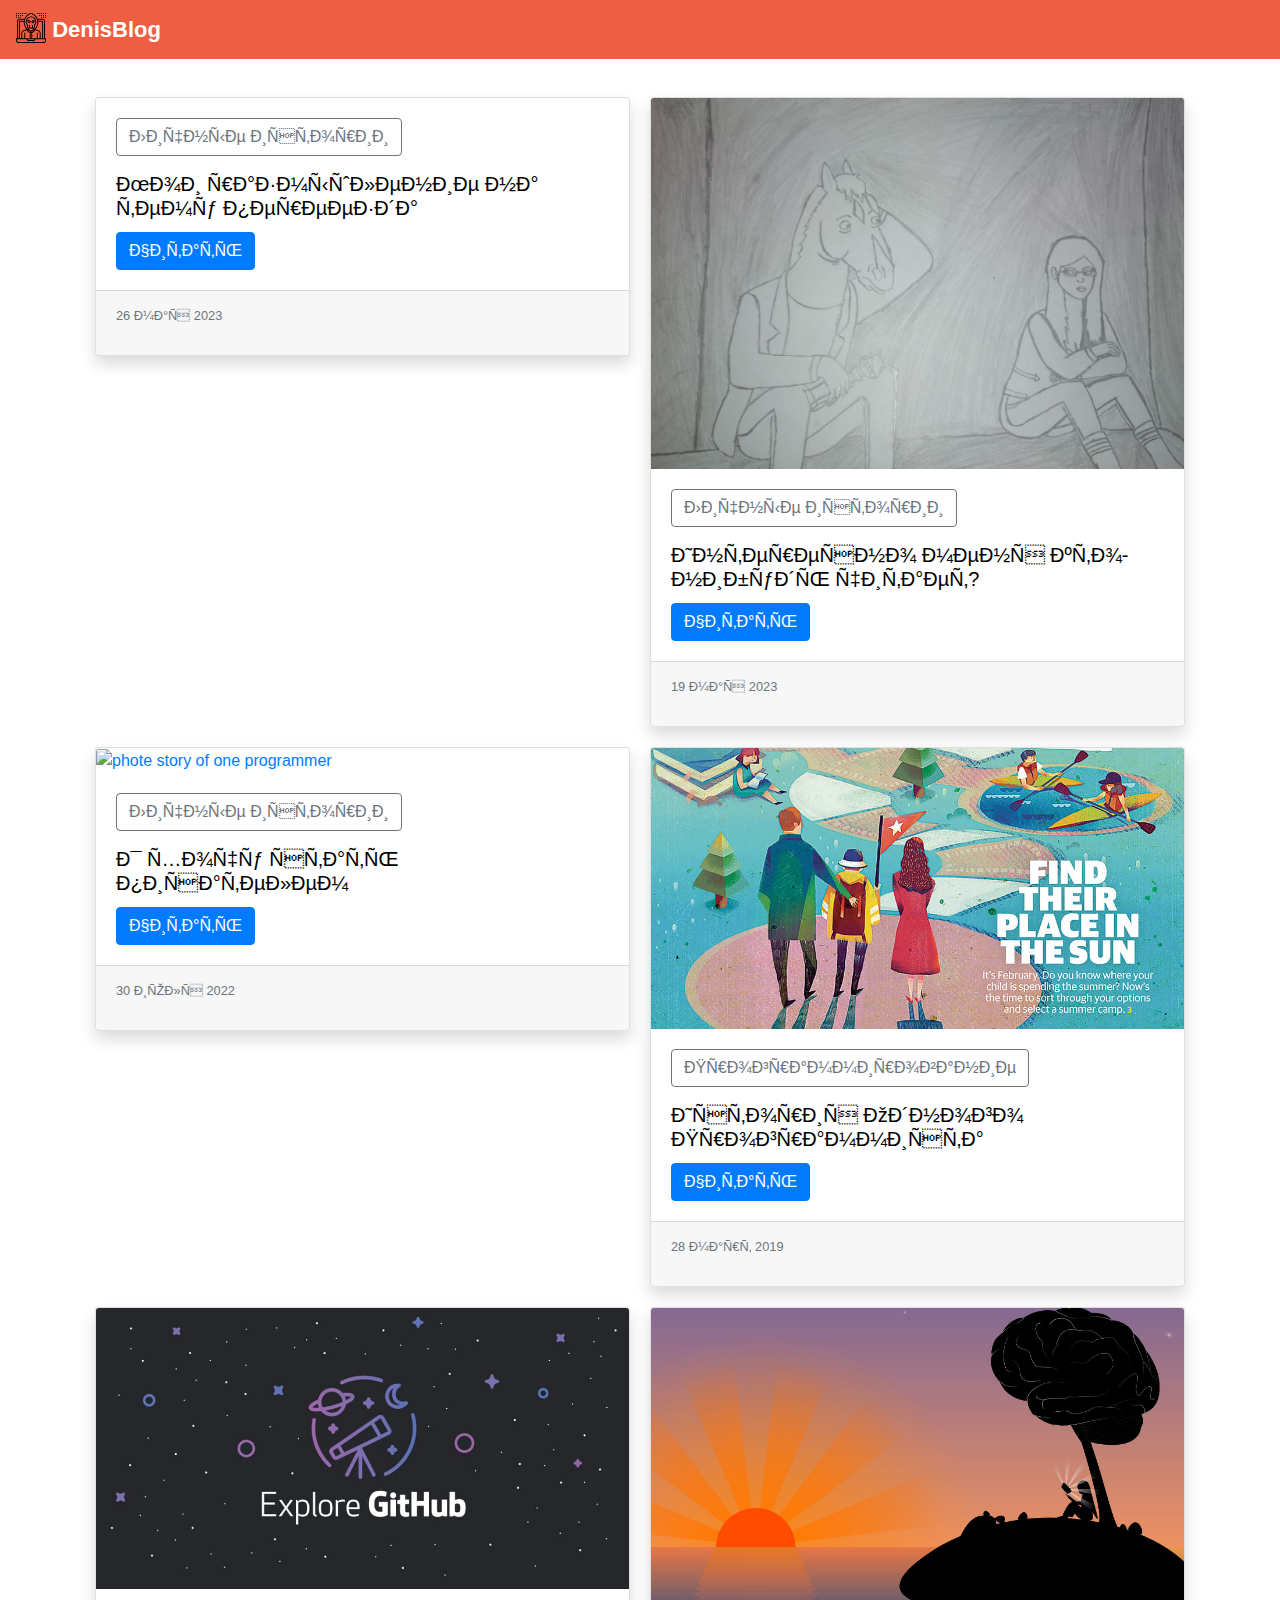
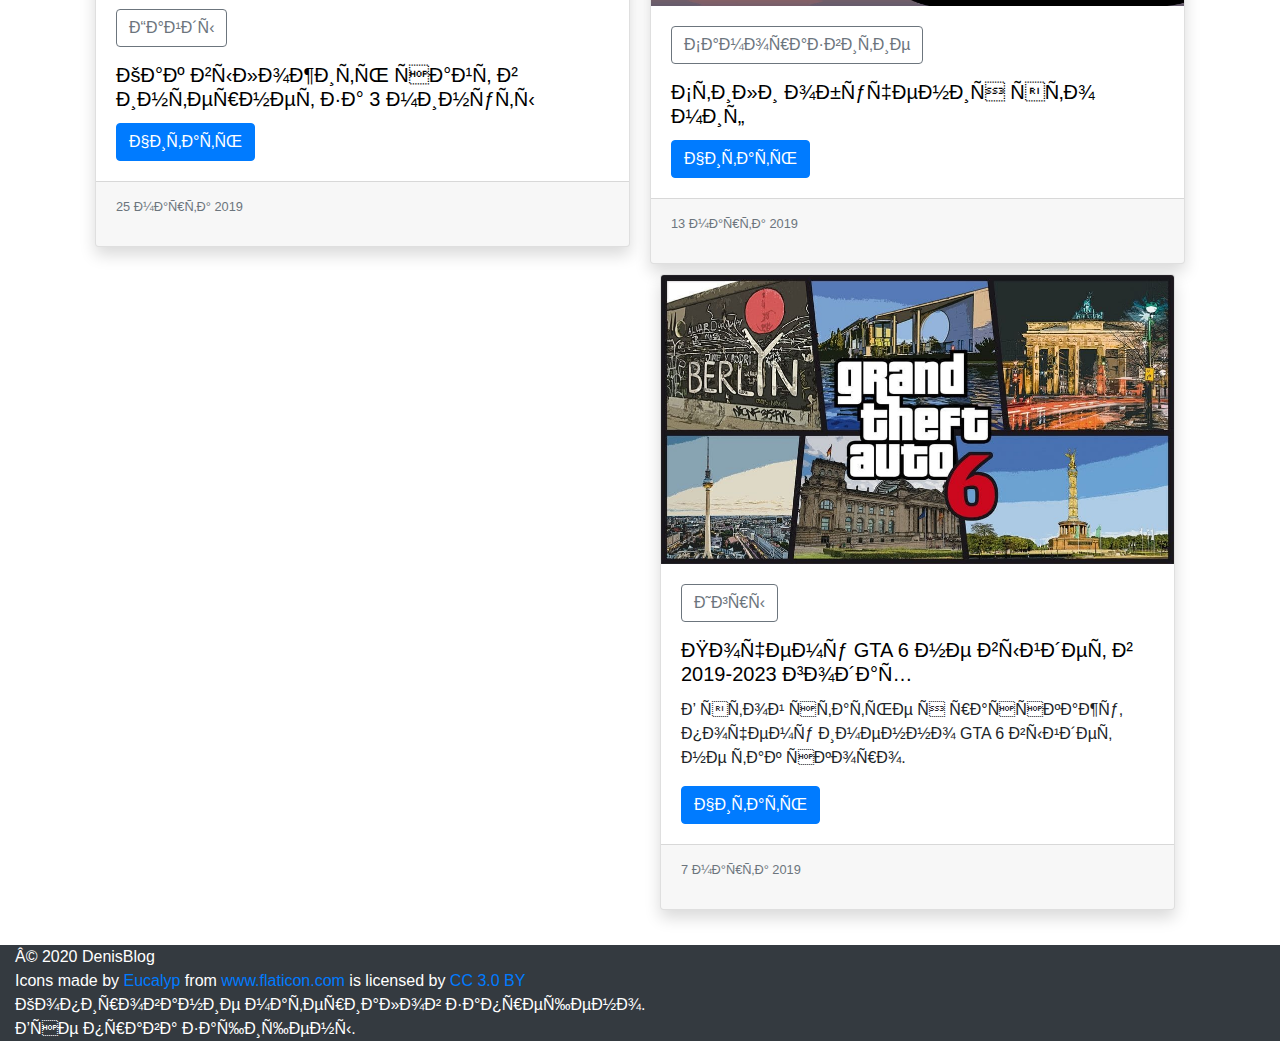
==== commit 3ef991d7: "add new story" ====
--- a/index.html
+++ b/index.html
@@ -73,6 +73,22 @@
             <div class="col-lg-6" style="padding: 10px">
                 <div class="card-deck">
                     <div class="card shadow" style="width: 10rem;">
+                        <a href="tops/personal story/Мои размышление на тему переезда.html">
+                        <div class="card-body">
+                            <p class="btn btn-outline-secondary" name="programming">Личные истории</p> 
+                            <h5 class="card-title"><a href="tops/personal story/Мои размышление на тему переезда.html">Мои размышление на тему переезда</a></h5>
+                            <a href="tops/personal story/Мои размышление на тему переезда.html" class="btn btn-primary">Читать</a>
+                        </div>
+                        <div class="card-footer">
+                            <p class="text-muted"><small>26 мая 2023</small></p>
+                        </div>
+                    </div>
+                </div>
+            </div>
+
+            <div class="col-lg-6" style="padding: 10px">
+                <div class="card-deck">
+                    <div class="card shadow" style="width: 10rem;">
                         <a href="tops/if someone is reading me.html">
                             <img src="img/about-me1.jpg" class="card-img-top " alt="if someone is reading me"  title="if someone is reading me">
                         <div class="card-body">
